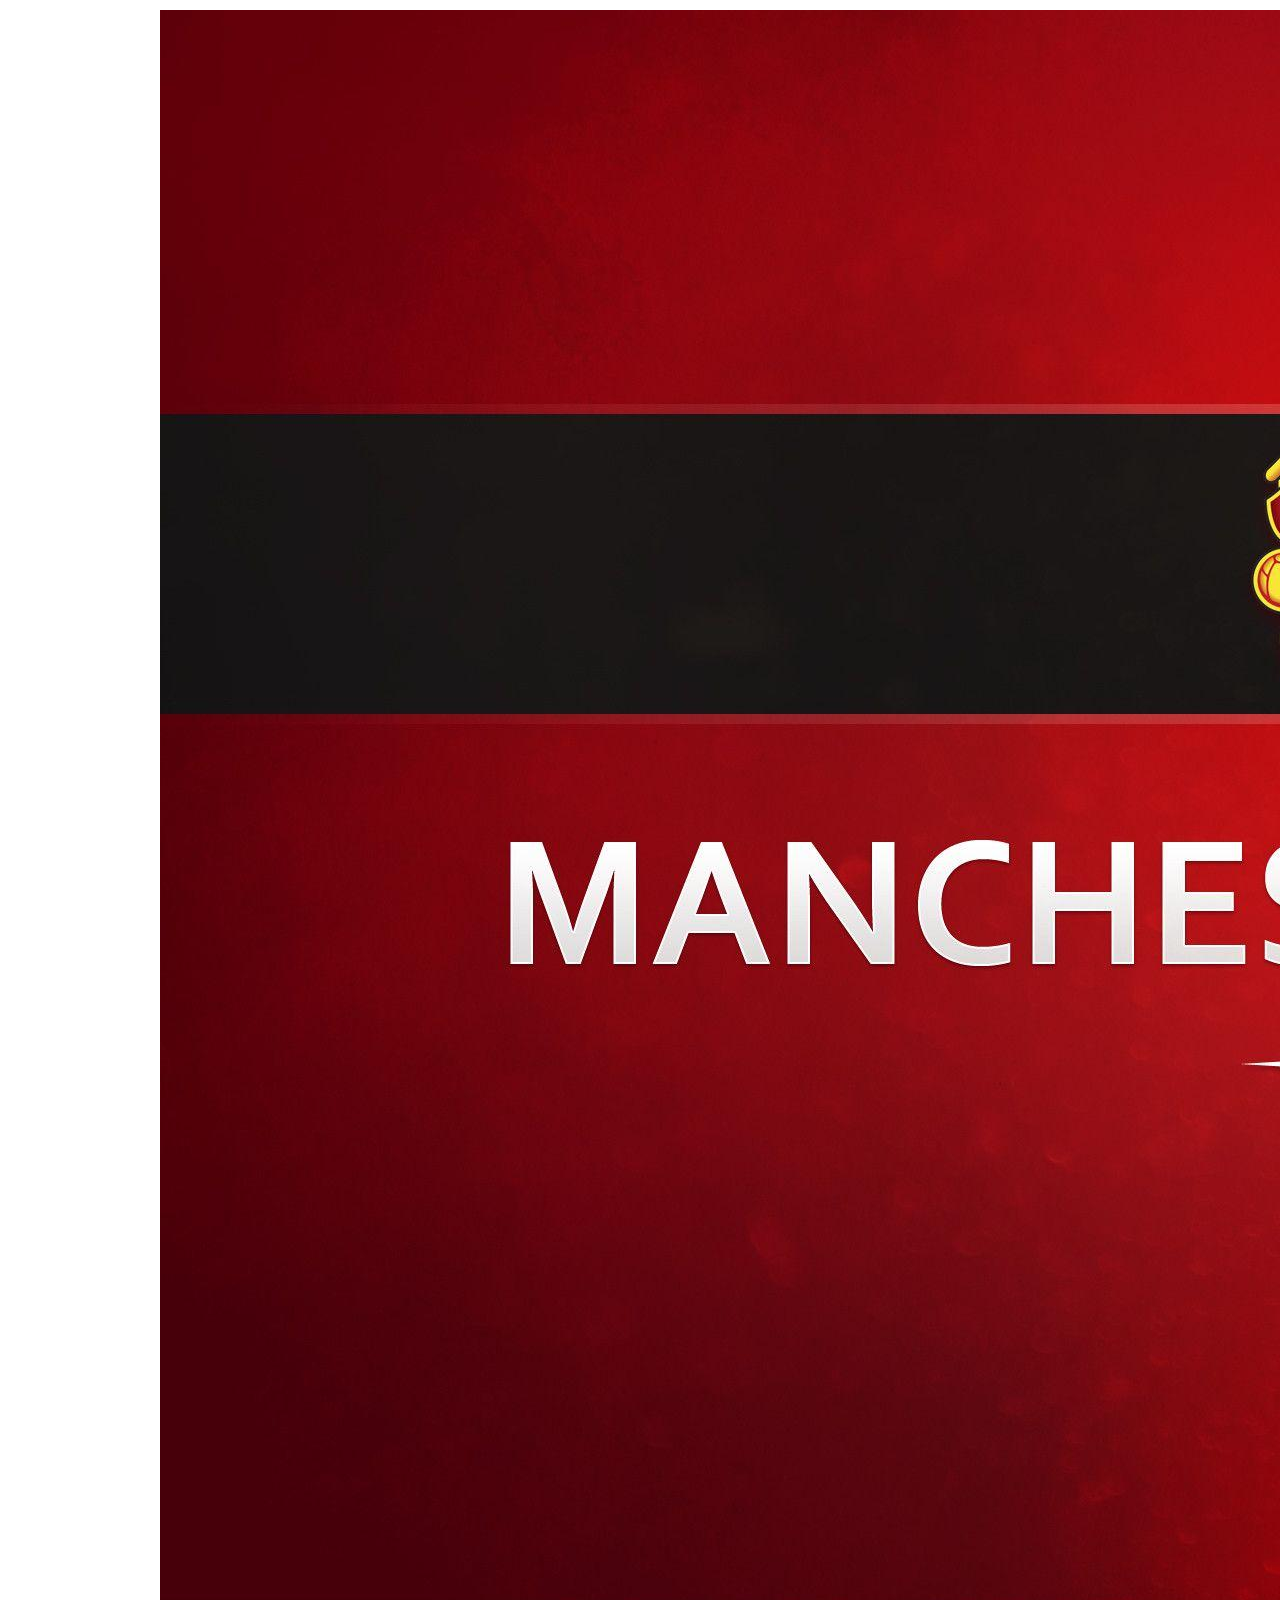
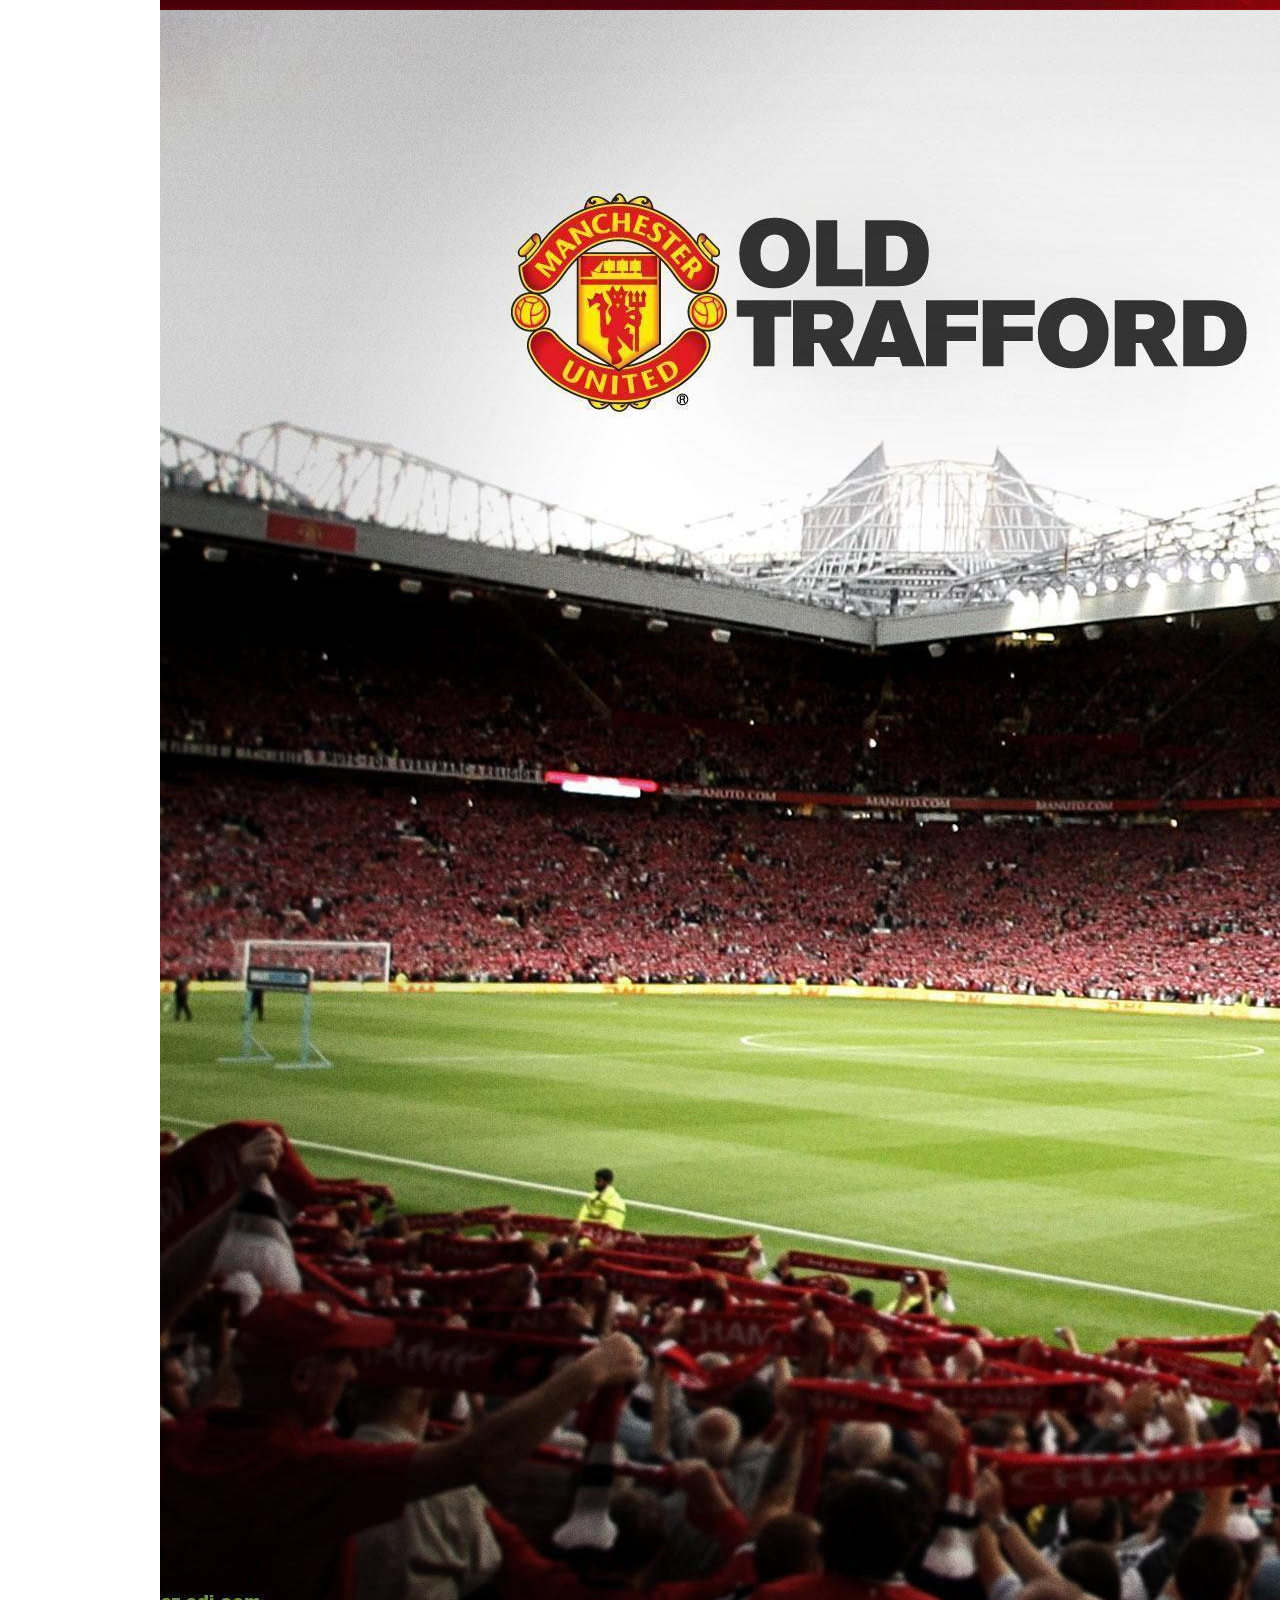
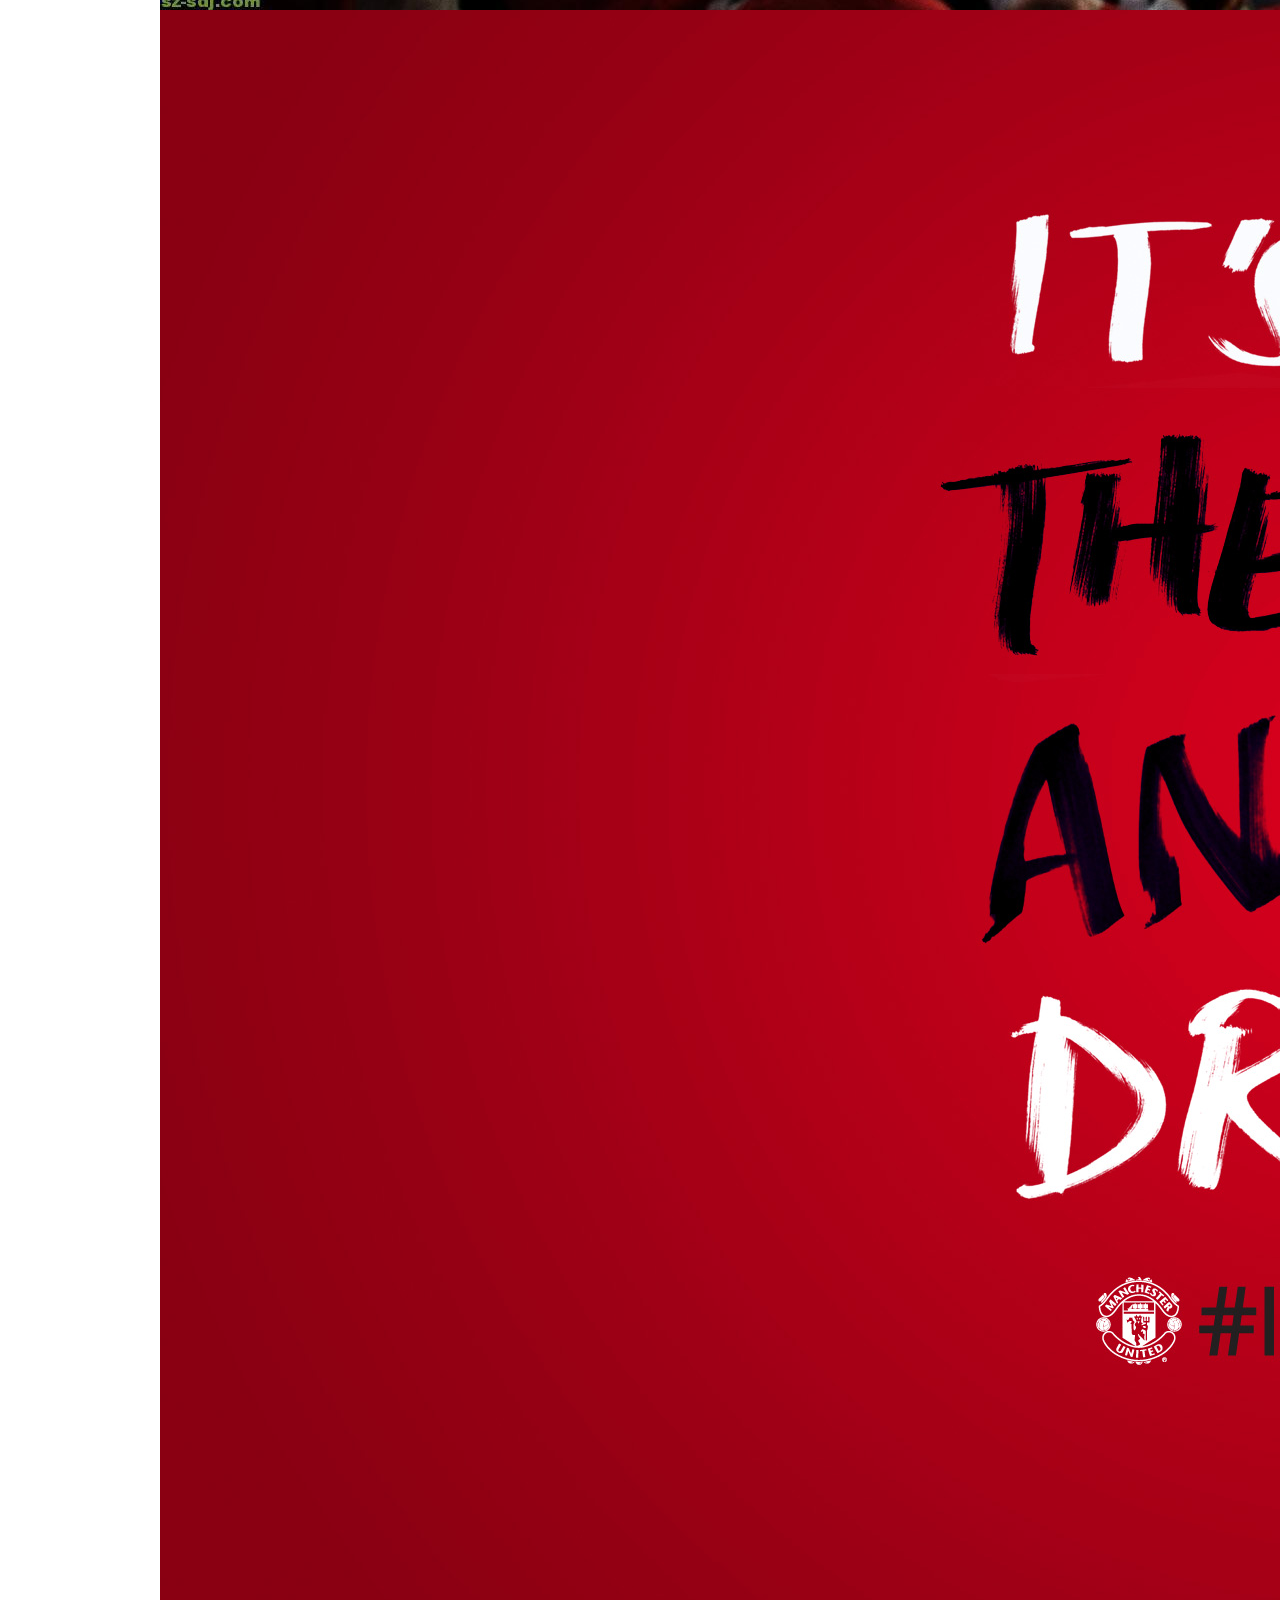
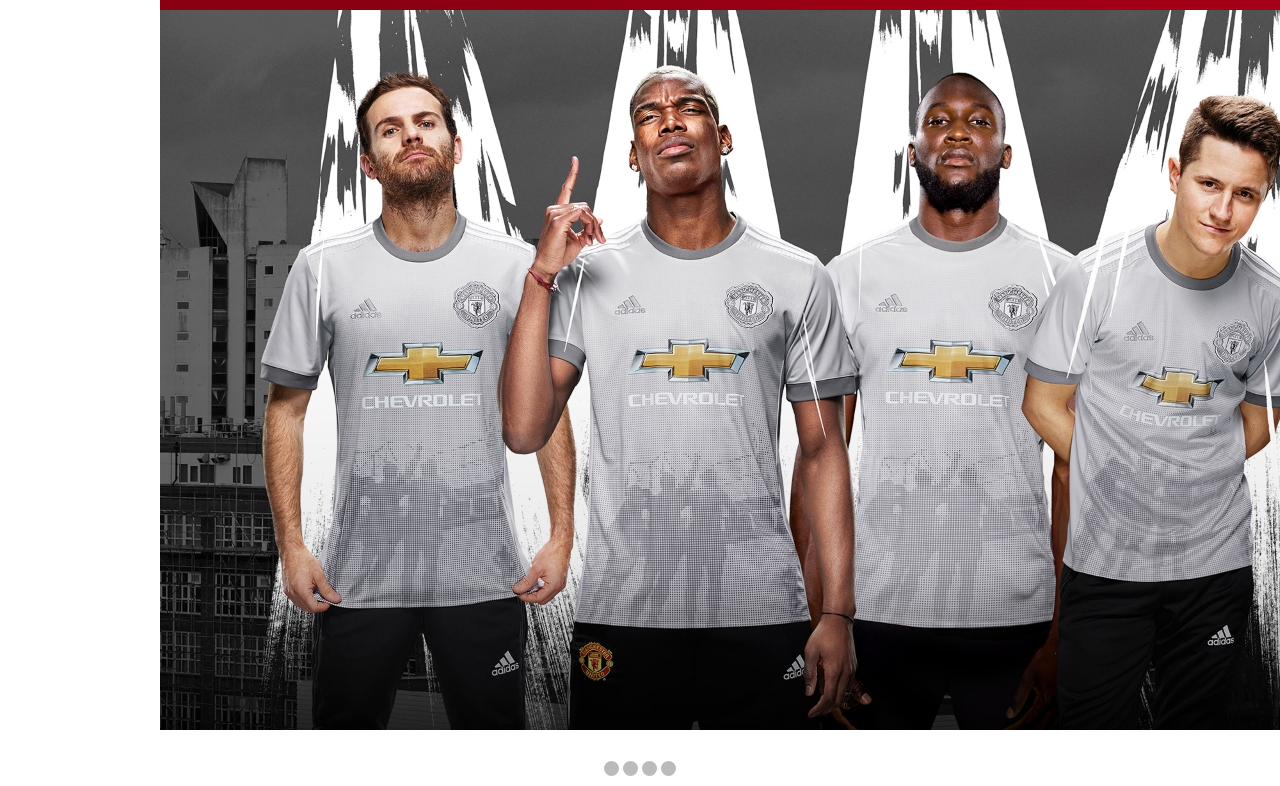
==== ManUtd.html @ 73e46376 "Add files via upload" ====
<!DOCTYPE html>
<html lang="en" >
<head>
  <meta charset="utf-8">
  <meta http-equiv="X-UA-Compatible" content="IE=edge">
  <meta name="viewport" content="width=device-width, initial-scale=1">
  <link href="https://maxcdn.bootstrapcdn.com/bootstrap/3.3.7/css/bootstrap.min.css" rel="stylesheet" crossorigin="anonymous">
  <title>Manchester United Unoficial Site</title>
  <style>
      .slider{
          position: relative;
          text-align: center;
          top: 10px;
          margin: auto;     
      }
      .article slider{
          width: 50%;
          float: left;
      }
      .article image{
          width: 50%;
          line-height: 0;  
      }
      .article overflow{
          width: 100%;
          overflow: hidden;
      }
      .article img{
          width: 100%;
      }
      .desktop:checked ~ .slider{
          max-width: 960px;
      }
      .swich1:checked + .controls label:nth-child(2),
      .swich2:checked + .controls label:nth-child(3),
      .swich3:checked + .controls label:nth-child(4),
      .swich4:checked + .controls label:nth-child(1),
{
    background:     url("") no-repeat;
    float: right;
    margin: 0 -84px 0 0;
    display: block;
    height: 68px;
    width: 68px;
}
    .label a{
    cursor: pointer;
}
    .all input{
        display: none;
    } 
.switch1:checked + .slider .image{
    margin-left: 0;
}
.switch2:checked + .slider .image{
    margin-left: -100%;
}
.switch3:checked + .slider .image{
    margin-left: -200%;
}
.switch4:checked + .slider .image{
    margin-left: -300%;
}
.controls{
    margin: -25% 0 0 0;
    width: 100%;
    height: 50px;
}
.active label{
    border-radius: 10px;
    display: inline-block;
    width: 15px;
    height: 15px;
    background: #bbb;
}
.active{
    margin: 23% 0 0;
    text-align: center;
}
.active label:hover{
    background: #76c8ff;
    border-color: #777 !important;
}
.switch1:checked + .active label:nth-child(1),
.switch2:checked + .active label:nth-child(2),
.switch3:checked + .active label:nth-child(3),
.switch4:checked + .active label:nth-child(4),{
    background: red;
    border-color: red !important;
}
.slides image{
    transition: all 800ms cubic-bezier(0.215, 0.610, 0.355, 1);
}
.controls label:hover{
    opacity: 0.6;
}
.controls label{
    transition: opacity 0.2 ease-out;
}

  </style>
</head>
<body>
    <div class="all">
    <input checked type="radio" name="respond" class="desktop">
    <article class="slider">
            <input checked type="radio" name="slider" class="switch1">
            <input type="radio" name="slider" class="switch2">
            <input type="radio" name="slider" class="switch3">
            <input type="radio" name="slider" class="switch4">
                       
            <div class"slides">
                <div class="overflow">
                    <div class="image">
                        <article><img src="images\slide1.jpg"></article>
                        <article><img src="images\slide2.jpg"></article>
                        <article><img src="images\slide3.jpg"></article>
                        <article><img src="images\slide4.jpg"></article>                                                
                    </div>
                </div>
            </div>
            <div class="controls">
                <label for="switch1"></label>
                <label for="switch2"></label>
                <label for="switch3"></label>
                <label for="switch4"></label>
            </div>

            <div class="active">
                    <label for="switch1"></label>
                    <label for="switch2"></label>
                    <label for="switch3"></label>
                    <label for="switch4"></label>
                </div>
        </article>    
    </div>
</body>
</html>
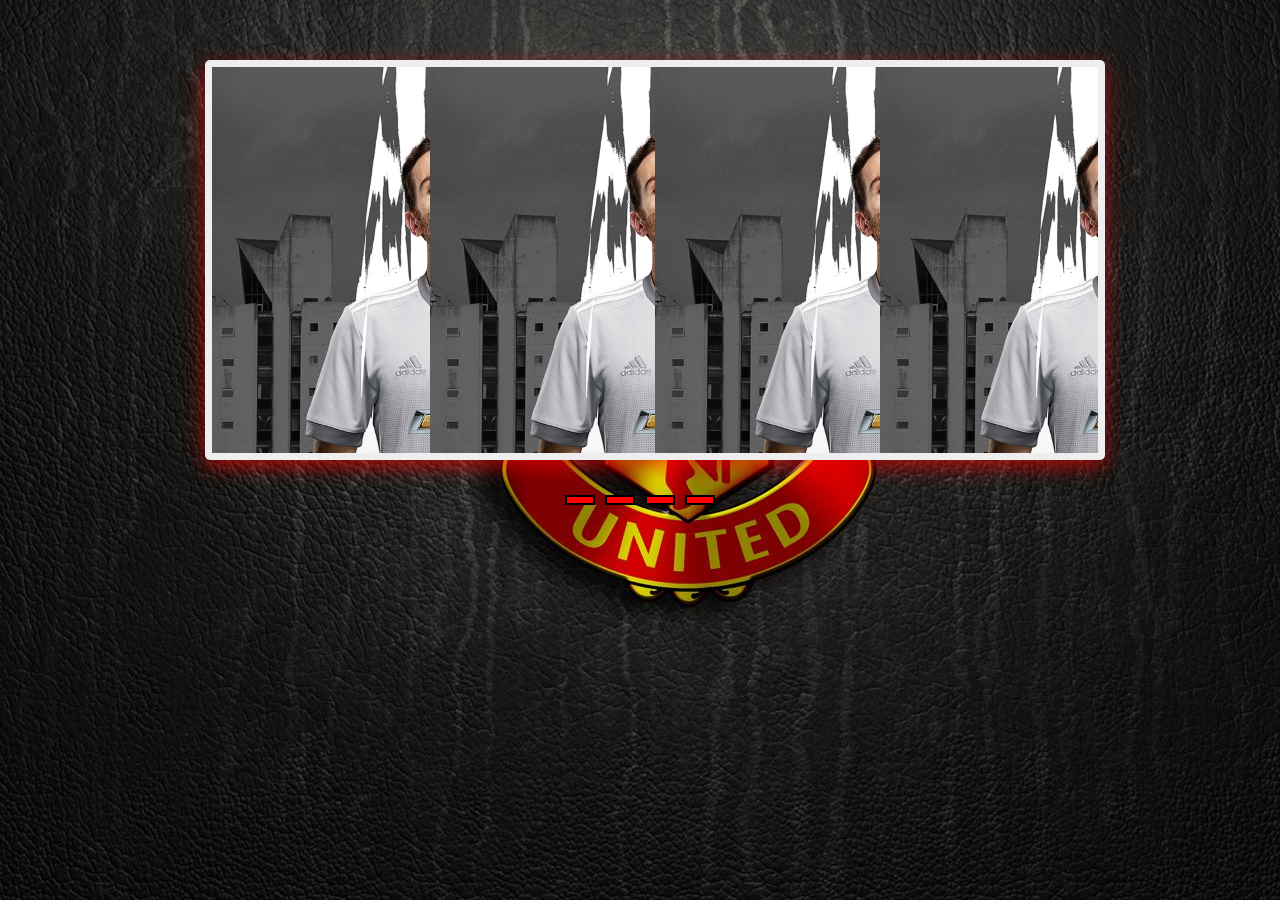
==== commit f37ab5d2: "Add files via upload" ====
--- a/ManUtd.html
+++ b/ManUtd.html
@@ -5,134 +5,138 @@
   <meta http-equiv="X-UA-Compatible" content="IE=edge">
   <meta name="viewport" content="width=device-width, initial-scale=1">
   <link href="https://maxcdn.bootstrapcdn.com/bootstrap/3.3.7/css/bootstrap.min.css" rel="stylesheet" crossorigin="anonymous">
+  <link href="https://fonts.googleapis.com/css?family=Roboto+Condensed" rel="stylesheet">
   <title>Manchester United Unoficial Site</title>
   <style>
-      .slider{
+      *{
+          box-sizing: border-box;
+      }
+      body {background: url(mu_background.jpg) center; background-attachment: fixed;
+            }
+      
+      .container{
           position: relative;
-          text-align: center;
-          top: 10px;
-          margin: auto;     
+          width: 900px;
+          height: 400px;
+          font: 1em "Roboto+Condensed", sans-serif;
+          margin: 60px auto 0;
       }
-      .article slider{
-          width: 50%;
+      
+      .slider, .img {
+          width: inherit;
+          height: inherit;
+      }
+
+      .slider {
+          position: relative;
+          overflow: hidden;
+          background-color: #000;
+          border: 7px solid #eee;
+          border-radius: 5px;
+          box-shadow: 0 7px 20px rgba(255, 0, 0, .6)
+      }
+
+      .img{
+          position: absolute;
+          perspective: 500px;
+          margin-left: -7px;
+      }
+
+      .img1 .frag {background-image: url(slide1.jpg)}
+      .img2 .frag {background-image: url(slide2.jpg)}
+      .img3 .frag {background-image: url(slide3.jpg)}
+      .img4 .frag {background-image: url(slide4.jpg)}
+      
+      .frag{
+          width: 225px;
+          height: inherit;
           float: left;
       }
-      .article image{
-          width: 50%;
-          line-height: 0;  
+      .img .frag2 {
+          background-position: -225px 0; 
       }
-      .article overflow{
-          width: 100%;
-          overflow: hidden;
+      .img .frag3 {
+          background-position: -450px 0; 
       }
-      .article img{
-          width: 100%;
+      .img .frag4 {
+          background-position: -675px 0; 
       }
-      .desktop:checked ~ .slider{
-          max-width: 960px;
+
+      .controls {
+          position: absolute;
+          bottom: -50px;
+          left: 50%;
+          margin-left: -75px;
       }
-      .swich1:checked + .controls label:nth-child(2),
-      .swich2:checked + .controls label:nth-child(3),
-      .swich3:checked + .controls label:nth-child(4),
-      .swich4:checked + .controls label:nth-child(1),
-{
-    background:     url("") no-repeat;
-    float: right;
-    margin: 0 -84px 0 0;
-    display: block;
-    height: 68px;
-    width: 68px;
-}
-    .label a{
-    cursor: pointer;
-}
-    .all input{
-        display: none;
-    } 
-.switch1:checked + .slider .image{
-    margin-left: 0;
-}
-.switch2:checked + .slider .image{
-    margin-left: -100%;
-}
-.switch3:checked + .slider .image{
-    margin-left: -200%;
-}
-.switch4:checked + .slider .image{
-    margin-left: -300%;
-}
-.controls{
-    margin: -25% 0 0 0;
-    width: 100%;
-    height: 50px;
-}
-.active label{
-    border-radius: 10px;
-    display: inline-block;
-    width: 15px;
-    height: 15px;
-    background: #bbb;
-}
-.active{
-    margin: 23% 0 0;
-    text-align: center;
-}
-.active label:hover{
-    background: #76c8ff;
-    border-color: #777 !important;
-}
-.switch1:checked + .active label:nth-child(1),
-.switch2:checked + .active label:nth-child(2),
-.switch3:checked + .active label:nth-child(3),
-.switch4:checked + .active label:nth-child(4),{
-    background: red;
-    border-color: red !important;
-}
-.slides image{
-    transition: all 800ms cubic-bezier(0.215, 0.610, 0.355, 1);
-}
-.controls label:hover{
-    opacity: 0.6;
-}
-.controls label{
-    transition: opacity 0.2 ease-out;
-}
+      .controls label {
+          display: block;
+          height: 10px;
+          width: 30px;
+          float: left;
+          margin-right: 10px;
+          background-color: red; 
+          border: 2px solid black;
+          
+      }
+      .container > input {
+          display: none;
+      }
+    
+      .captions {
+          display: none;
+      }
+
 
   </style>
 </head>
-<body>
-    <div class="all">
-    <input checked type="radio" name="respond" class="desktop">
-    <article class="slider">
-            <input checked type="radio" name="slider" class="switch1">
-            <input type="radio" name="slider" class="switch2">
-            <input type="radio" name="slider" class="switch3">
-            <input type="radio" name="slider" class="switch4">
+<body style="">
+    <div class="container">
+    
+            <input type="radio" name="slides" id="slide1" checked>
+            <input type="radio" name="slides" id="slide2">
+            <input type="radio" name="slides" id="slide3">
+            <input type="radio" name="slides" id="slide4">
                        
-            <div class"slides">
-                <div class="overflow">
-                    <div class="image">
-                        <article><img src="images\slide1.jpg"></article>
-                        <article><img src="images\slide2.jpg"></article>
-                        <article><img src="images\slide3.jpg"></article>
-                        <article><img src="images\slide4.jpg"></article>                                                
-                    </div>
+            <div class="slider">
+                
+                <div class="img img1">
+                        <div class="frag frag1"></div>  
+                        <div class="frag frag1"></div>
+                        <div class="frag frag1"></div>
+                        <div class="frag frag1"></div>
                 </div>
+                <div class="img img2">
+                        <div class="frag frag1"></div>  
+                        <div class="frag frag1"></div>
+                        <div class="frag frag1"></div>
+                        <div class="frag frag1"></div>
+                </div>
+                <div class="img img3">
+                        <div class="frag frag1"></div>  
+                        <div class="frag frag1"></div>
+                        <div class="frag frag1"></div>
+                        <div class="frag frag1"></div>
+                </div>
+                <div class="img img4">
+                        <div class="frag frag1"></div>  
+                        <div class="frag frag1"></div>
+                        <div class="frag frag1"></div>
+                        <div class="frag frag1"></div>
+                </div>
+            </div> <!--/.slider-->
+
+            <div class="side-controls">
+                <label for="slider1"></label>
+                <label for="slide2"></label>
+                <label for="slide3"></label>
+                <label for="slide4"></label>
             </div>
             <div class="controls">
-                <label for="switch1"></label>
-                <label for="switch2"></label>
-                <label for="switch3"></label>
-                <label for="switch4"></label>
+                    <label for="slide1"></label>
+                    <label for="slide2"></label>
+                    <label for="slide3"></label>
+                    <label for="slide4"></label>
             </div>
-
-            <div class="active">
-                    <label for="switch1"></label>
-                    <label for="switch2"></label>
-                    <label for="switch3"></label>
-                    <label for="switch4"></label>
-                </div>
-        </article>    
-    </div>
+    </div><!-- /container-->
 </body>
 </html>